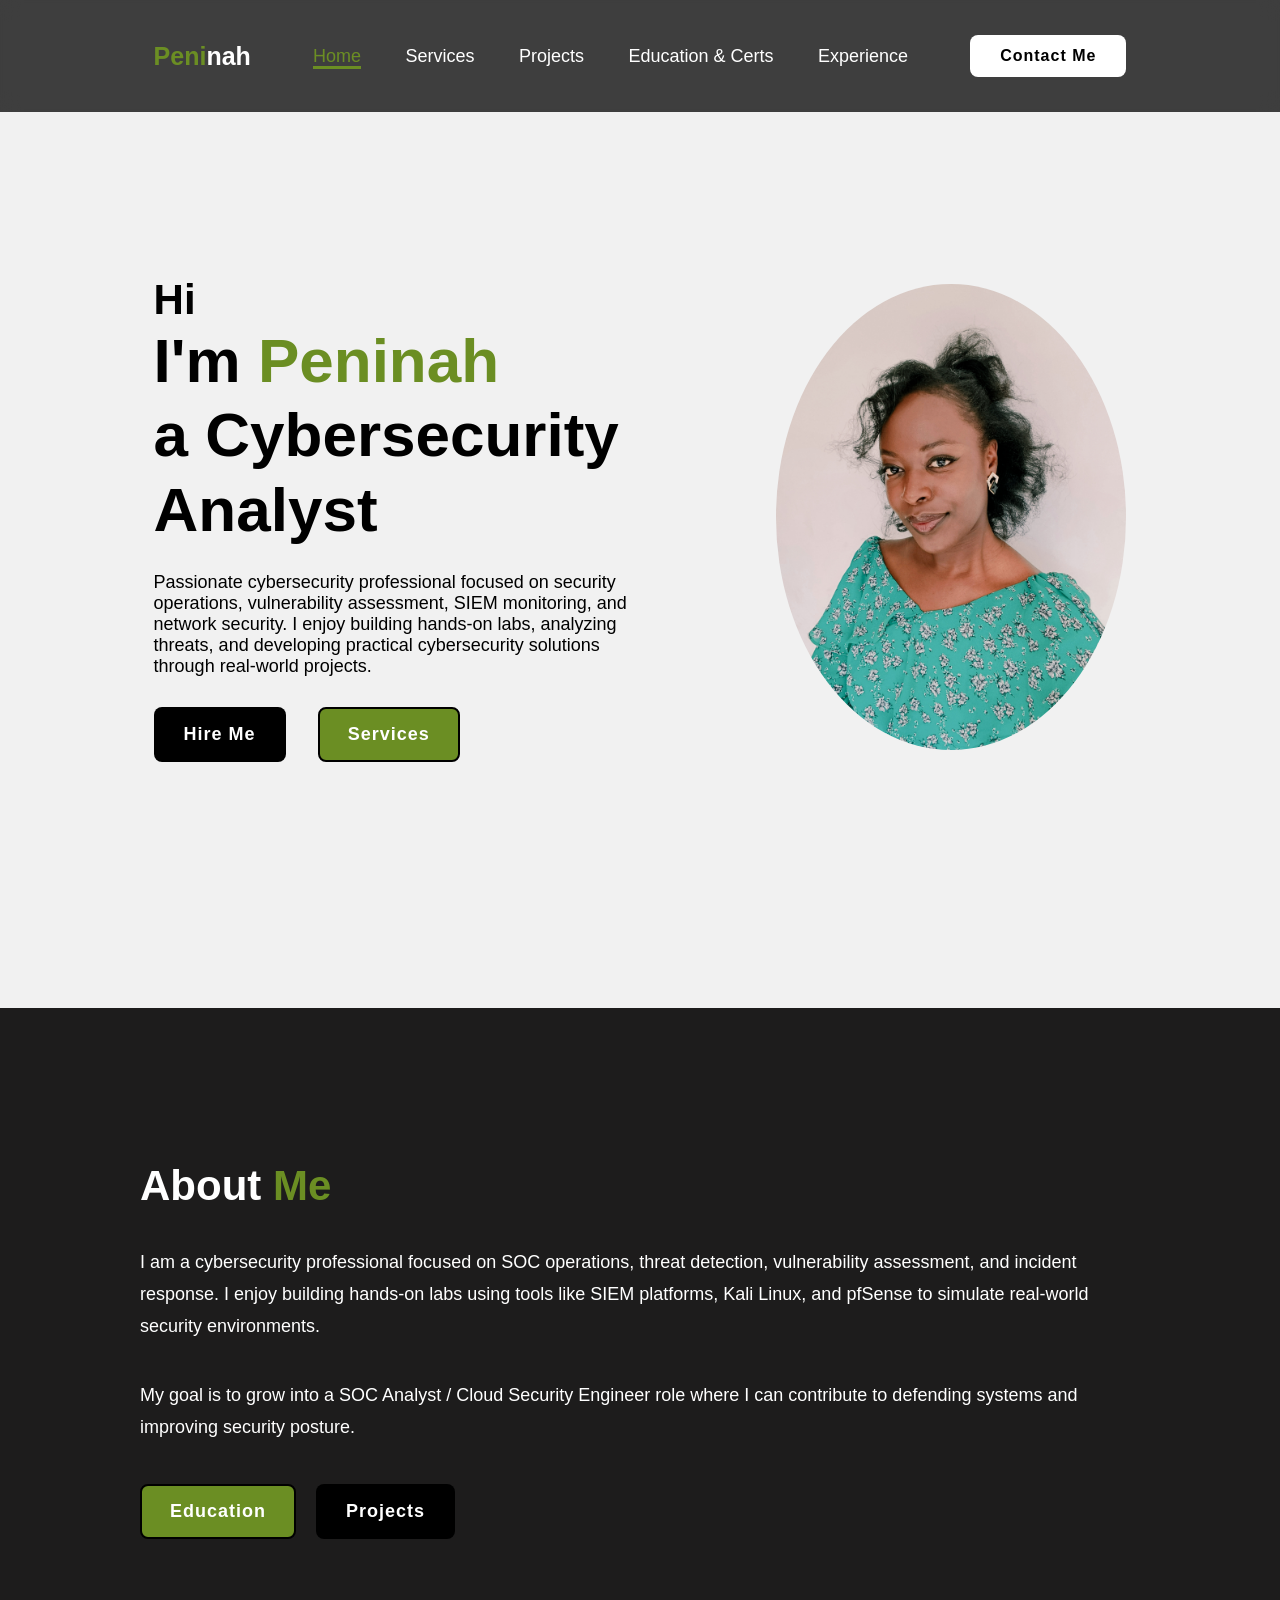
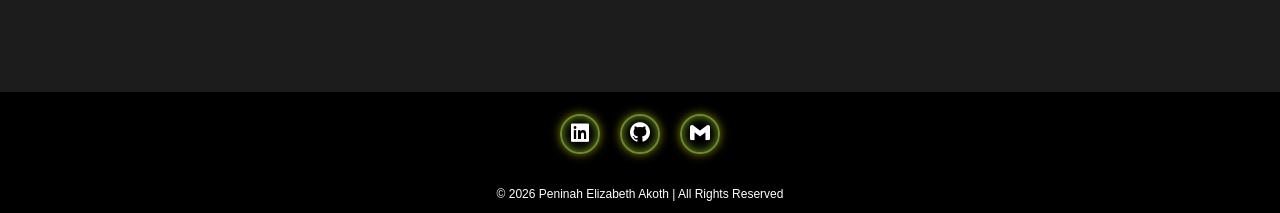
==== index.html @ 511bca46 "initial portfolio upload" ====
<!DOCTYPE html>
<html lang="en">

<head>
    <meta charset="UTF-8">
    <meta name="viewport" content="width=device-width, initial-scale=1.0">
    <title>Peninah's Portfolio</title>
    <link rel="stylesheet" href="style.css">
    <link href='https://unpkg.com/boxicons@2.1.4/css/boxicons.min.css' rel='stylesheet'>
</head>

<body>
    <header class="header">
        <a href="index.html" class="logo"><span>Peni</span>nah</a>

        <nav class="navbar">
            <a href="index.html" class="active">Home</a>
            <a href="services.html">Services</a>
            <a href="projects.html">Projects</a>
            <a href="education.html">Education & Certs</a>
            <a href="experience.html">Experience</a>
        </nav>

        <a href="contact.html" class="contact">Contact Me</a>
    </header>

    <section class="home">
        <div class="home-content">
            <h3>Hi</h3>

            <h1>I'm <span>Peninah<br></span>a Cybersecurity Analyst</h1>

            <p>Passionate cybersecurity professional focused on security operations, vulnerability assessment, SIEM
                monitoring, and network security. I enjoy building hands-on labs, analyzing threats, and developing
                practical cybersecurity solutions through real-world projects.</p>

            <div class="btn-box">
                <a href="contact.html" class="btn-1">Hire Me</a>
                <a href="services.html" class="btn-2">Services</a>
            </div>
        </div>
        <div class="img-box">
            <img src="image.jpg" alt="">
        </div>
    </section>

    <section class="about">

        <div class="about-content">
            <h2 class="heading">About <span>Me</span></h2>

            <p>
                I am a cybersecurity professional focused on SOC operations, threat detection,
                vulnerability assessment, and incident response. I enjoy building hands-on labs
                using tools like SIEM platforms, Kali Linux, and pfSense to simulate real-world
                security environments.
            </p>

            <p>
                My goal is to grow into a SOC Analyst / Cloud Security Engineer role where I can
                contribute to defending systems and improving security posture.
            </p>

            <div class="about-buttons">
                <a href="education.html" class="btn-2">Education</a>
                <a href="projects.html" class="btn-1">Projects</a>
            </div>
        </div>

    </section>

    </section>
    </section>

    <footer class="footer">
        <div class="social">
            <a href="https://www.linkedin.com/in/elizabeth-p-a-onyango/"><i class='bx bxl-linkedin-square'></i></a>
            <a href="https://github.com/ninahonyango"><i class='bx bxl-github'></i></a>
            <a href="https://mail.google.com/mail/?view=cm&fs=1&to=peninahelizabeth98@gmail.com" target="_blank">
                <i class='bx bxl-gmail'></i>
            </a>
        </div>

        <p class="copyright">&copy; 2026 Peninah Elizabeth Akoth | All Rights Reserved</p>

    </footer>

</body>

</html>
---- style.css ----
* {
    margin: 0;
    padding: 0;
    box-sizing: border-box;
    font-family: 'Poppins', sans-serif;
    text-decoration: none;
    list-style: none;
}

.header {
    position: fixed;
    top: 0;
    left: 0;
    width: 100%;
    padding: 35px 12%;
    background: rgba(0, 0, 0, 0.747);
    backdrop-filter: blur(10px);
    display: flex;
    justify-content: space-between;
    align-items: center;
    z-index: 100;
}

.logo {
    font-size: 25px;
    color: white;
    font-weight: 600;
    transition: 0.3s ease;
}

.logo:hover {
    color: olivedrab;
    text-shadow: 0 0 25px olivedrab,
        0 0 50px olivedrab;
    transform: scale(1.1);
}

span {
    color: olivedrab;
}

.navbar a {
    font-size: 18px;
    color: white;
    font-weight: 500;
    margin: 0 20px;
    border-bottom: 3px solid transparent;
    transition: 0.3s ease;
}

.navbar a:hover,
.navbar a.active {
    color: olivedrab;
    border-bottom: 3px solid olivedrab;
}

.contact {
    padding: 10px 28px;
    background-color: white;
    color: black;
    border: 2px solid transparent;
    border-radius: 8px;
    font-size: 16px;
    letter-spacing: 1px;
    font-weight: 600;
    transition: 0.3s ease;
}

.contact:hover {
    background-color: olivedrab;
    box-shadow: 0 0 25px olivedrab;
    color: white;
}

.home {
    width: 100%;
    min-height: 112vh;
    background: rgb(241, 241, 241);
    display: flex;
    align-items: center;
    gap: 7em;
    padding: 30px 12% 0;
}

.home-content {
    max-width: 800px;
}

.home-content h3 {
    font-size: 42px;
}

.home-content h1 {
    font-size: 62px;
    line-height: 1.2;
}

.home-content p {
    font-size: 18px;
    margin: 25px 0 30px;
}

.btn-box {
    width: 345px;
    display: flex;
    gap: 2em;
}

.btn-1 {
    padding: 15px 28px;
    background-color: black;
    color: white;
    border: 2px solid transparent;
    border-radius: 8px;
    font-size: 18px;
    letter-spacing: 1px;
    font-weight: 600;
    transition: 0.3s ease;
    cursor: pointer;
}

.btn-1:hover {
    background-color: white;
    color: black;
    border: 2px solid black;
}

.btn-2 {
    padding: 15px 28px;
    background-color: olivedrab;
    color: white;
    border: 2px solid black;
    border-radius: 8px;
    font-size: 18px;
    letter-spacing: 1px;
    font-weight: 600;
    transition: 0.3s ease;
    cursor: pointer;
}

.btn-2:hover {
    background-color: white;
    color: olivedrab;
}

.img-box img {
    border-radius: 60%;
    width: 350px;
}

::-webkit-scrollbar {
    width: 15px;
}

::-webkit-scrollbar-thumb {
    background-color: olivedrab;
}

::-webkit-scrollbar-track {
    background-color: rgba(0, 0, 0, 0.6);
    width: 50px;
}

.about {
    display: flex;
    justify-content: center;
    align-items: center;
    padding: 12% 8%;
    gap: 10em;
    background-color: #1d1c1c;
}

.about-img img {
    position: relative;
    width: 350px;
    box-shadow: 0 0 10px rgb(104, 145, 23),
        0 0 25px rgb(104, 145, 23);
    border-radius: 60%;
}

.about-content h2 {
    text-align: left;
    color: white;
    font-size: 42px;
}

.about-content p {
    color: white;
    font-size: 20px;
    margin: 2em 0 3em;
}

.contact-form h2 {
    text-align: center;
    margin-top: 3.2em;
    margin-bottom: .5em;
    font-size: 36px;
}

.contact-form form {
    max-width: 50em;
    margin: 1rem auto;
    text-align: center;
    margin-bottom: 3em;
}

.contact-form form .input-box {
    display: flex;
    justify-content: center;
    flex-wrap: wrap;
}

.contact-form form .input-box input,
.contact-form form textarea {
    width: 100%;
    padding: .9em;
    font-size: 16px;
    color: black;
    background: rgb(241, 241, 241);
    border-radius: .8rem;
    margin: .5rem 0;
    resize: none;
}

.about-content {
    max-width: 1000px;
    margin: auto;
}

.about-content h2 {
    font-size: 42px;
    margin-bottom: 10px;
}

.about-content h3 {
    font-size: 28px;
    margin-bottom: 20px;
}

.about-content p {
    font-size: 18px;
    line-height: 1.8;
    margin-bottom: 20px;
}

.about-info {
    display: grid;
    grid-template-columns: repeat(auto-fit, minmax(250px, 1fr));
    gap: 20px;
    margin-top: 40px;
}

.info-box {
    background: #111;
    padding: 25px;
    border-radius: 15px;
    border: 1px solid #222;
    transition: 0.3s ease;
}

.info-box p {
    font-size: 16px;
    margin: 0;
}

.about-buttons {
    margin-top: 40px;
    display: flex;
    gap: 20px;
    flex-wrap: wrap;
}

.footer {
    position: relative;
    bottom: 0;
    width: 100%;
    padding: 7px 0;
    background-color: black;
}

.footer .social {
    text-align: center;
    padding-bottom: 25px;
    padding-top: 15px;
    color: white;
}

.footer .social a {
    font-size: 24px;
    color: white;
    border: 2px solid olivedrab;
    width: 40px;
    height: 40px;
    line-height: 38px;
    display: inline-block;
    text-align: center;
    border-radius: 50%;
    margin: 0 8px;
    box-shadow: inset 0 0 10px olivedrab, 0 0 10px olive;
    transition: 0.3s ease;
}

.footer .social a:hover {
    transform: scale(1.2)translateY(-10px);
    color: olivedrab;
    border: 2px solid olivedrab;
}

.footer .copyright {
    margin-top: 8px;
    text-align: center;
    font-size: 12px;
    color: white;
    padding-bottom: 5px;
}

.services-page {
    min-height: 100vh;
    padding: 140px 12% 50px;
    background: rgb(241, 241, 241);
}

.services-content h1 {
    font-size: 50px;
    margin-bottom: 40px;
}

.service-box {
    background: white;
    padding: 30px;
    border-radius: 15px;
    margin-bottom: 25px;
    box-shadow: 0 0 15px rgba(0, 0, 0, 0.1);
    transition: 0.3s ease;
}

.service-box:hover {
    transform: translateY(-5px);
}

.service-box h3 {
    color: olivedrab;
    margin-bottom: 15px;
    font-size: 28px;
}

.service-box p {
    font-size: 18px;
    line-height: 1.6;
}

.projects-page {
    min-height: 100vh;
    padding: 140px 12% 60px;
    background: rgb(241, 241, 241);
}

.projects-title {
    text-align: center;
    font-size: 55px;
    margin-bottom: 60px;
}

.projects-container {
    display: grid;
    grid-template-columns: repeat(auto-fit, minmax(320px, 1fr));
    gap: 30px;
}

.project-card {
    background: white;
    padding: 30px;
    border-radius: 20px;
    box-shadow: 0 0 15px rgba(0, 0, 0, 0.1);
    transition: 0.3s ease;
}

.project-card:hover {
    transform: translateY(-10px);
}

.project-card h2 {
    font-size: 28px;
    margin-bottom: 20px;
    color: olivedrab;
}

.project-card p {
    font-size: 17px;
    line-height: 1.6;
    margin-bottom: 25px;
}

.experience-page {
    min-height: 100vh;
    padding: 140px 12% 60px;
    background: #faf9f9;
    color: white;
}

.experience-title {
    text-align: center;
    font-size: 55px;
    margin-bottom: 60px;
}

.timeline {
    position: relative;
    max-width: 1000px;
    margin: auto;
}

.timeline::before {
    content: '';
    position: absolute;
    width: 4px;
    background: olivedrab;
    top: 0;
    bottom: 0;
    left: 50%;
    margin-left: -2px;
}

.timeline-item {
    padding: 20px 40px;
    position: relative;
    width: 50%;
}

.timeline-item:nth-child(odd) {
    left: 0;
}

.timeline-item:nth-child(even) {
    left: 50%;
}

.timeline-content {
    background: rgb(22, 21, 21);
    padding: 25px;
    border-radius: 15px;
    box-shadow: 0 0 15px rgba(128, 128, 0, 0.4);
}

.timeline-content h2 {
    color: olivedrab;
    margin-bottom: 10px;
}

.timeline-content h3 {
    margin-bottom: 15px;
    font-size: 18px;
}

.timeline-content p,
.timeline-content ul li {
    line-height: 1.7;
    font-size: 16px;
}

.timeline-content ul {
    margin-top: 10px;
    padding-left: 20px;
}

.certifications-page {
    min-height: 100vh;
    padding: 140px 12% 60px;
    background: rgb(241, 241, 241);
}

.certifications-title {
    text-align: center;
    font-size: 55px;
    margin-bottom: 60px;
}

.certifications-container {
    display: grid;
    grid-template-columns: repeat(auto-fit, minmax(300px, 1fr));
    gap: 30px;
}

.cert-card {
    background: white;
    padding: 35px;
    border-radius: 20px;
    text-align: center;
    transition: 0.3s ease;
    box-shadow: 0 0 15px rgba(0, 0, 0, 0.1);
}

.cert-card:hover {
    transform: translateY(-10px);
}

.cert-card i {
    font-size: 60px;
    color: olivedrab;
    margin-bottom: 20px;
}

.cert-card h2 {
    margin-bottom: 20px;
    font-size: 28px;
}

.cert-card p {
    font-size: 17px;
    line-height: 1.6;
}

.education-page {
    min-height: 100vh;
    padding: 140px 12% 60px;
    background: black;
    color: white;
}

.education-title {
    text-align: center;
    font-size: 55px;
    margin-bottom: 60px;
}

.education-container {
    display: flex;
    flex-direction: column;
    gap: 30px;
    max-width: 900px;
    margin: auto;
}

.edu-card {
    background: rgb(30, 30, 30);
    padding: 30px;
    border-radius: 15px;
    box-shadow: 0 0 15px rgba(128, 128, 0, 0.3);
    transition: 0.3s ease;
}

.edu-card:hover {
    transform: translateY(-5px);
}

.edu-card h2 {
    color: olivedrab;
    margin-bottom: 10px;
}

.edu-card h3 {
    margin-bottom: 5px;
    font-size: 18px;
}

.edu-card span {
    display: block;
    margin-bottom: 15px;
    font-size: 14px;
    opacity: 0.8;
}

.edu-card p {
    line-height: 1.6;
    font-size: 16px;
}

.credentials-page {
    min-height: 100vh;
    padding: 140px 12% 60px;
    background: rgb(241, 241, 241);
}

.credentials-title {
    text-align: center;
    font-size: 55px;
    margin-bottom: 60px;
}

.credentials-container {
    display: grid;
    grid-template-columns: repeat(auto-fit, minmax(400px, 1fr));
    gap: 30px;
}

.credential-card {
    background: white;
    padding: 35px;
    border-radius: 20px;
    box-shadow: 0 0 15px rgba(0, 0, 0, 0.1);
    transition: 0.3s ease;
}

.credential-card:hover {
    transform: translateY(-8px);
}

.credential-card i {
    font-size: 60px;
    color: olivedrab;
    margin-bottom: 20px;
}

.credential-card h2 {
    font-size: 32px;
    margin-bottom: 30px;
}

.credential-item {
    margin-bottom: 30px;
}

.credential-item h3 {
    font-size: 22px;
    margin-bottom: 8px;
    color: olivedrab;
}

.credential-item p {
    font-size: 17px;
    margin-bottom: 5px;
}

.credential-item span {
    font-size: 14px;
    color: gray;
}

.verify-btn {
    display: inline-block;
    margin-top: 15px;
    padding: 10px 20px;
    background: black;
    color: white;
    border-radius: 8px;
    transition: 0.3s ease;
}

.verify-btn:hover {
    background: olivedrab;
}

@media(max-width: 768px) {

    .header {
        padding: 20px 5%;
        flex-direction: column;
        gap: 15px;
    }

    .navbar {
        display: flex;
        flex-wrap: wrap;
        justify-content: center;
    }

    .navbar a {
        margin: 10px;
        font-size: 16px;
    }

    .home {
        flex-direction: column-reverse;
        text-align: center;
        gap: 3em;
        padding: 140px 5% 50px;
    }

    .home-content h1 {
        font-size: 42px;
    }

    .home-content h3 {
        font-size: 28px;
    }

    .home-content p {
        font-size: 16px;
    }

    .btn-box {
        width: 100%;
        justify-content: center;
        flex-wrap: wrap;
    }

    .img-box img {
        width: 250px;
    }

    .about {
        padding: 80px 5%;
        text-align: center;
    }

    .about-content h2 {
        font-size: 36px;
    }

    .about-content p {
        font-size: 16px;
    }

    .about-buttons {
        justify-content: center;
        flex-wrap: wrap;
    }

    .timeline::before {
        left: 20px;
    }

    .timeline-item {
        width: 100%;
        padding-left: 60px;
        padding-right: 20px;
    }

    .timeline-item:nth-child(even) {
        left: 0;
    }

    .projects-container,
    .certifications-container,
    .credentials-container {
        grid-template-columns: 1fr;
    }

    .contact-form form {
        width: 100%;
    }

    .footer {
        text-align: center;
    }
}
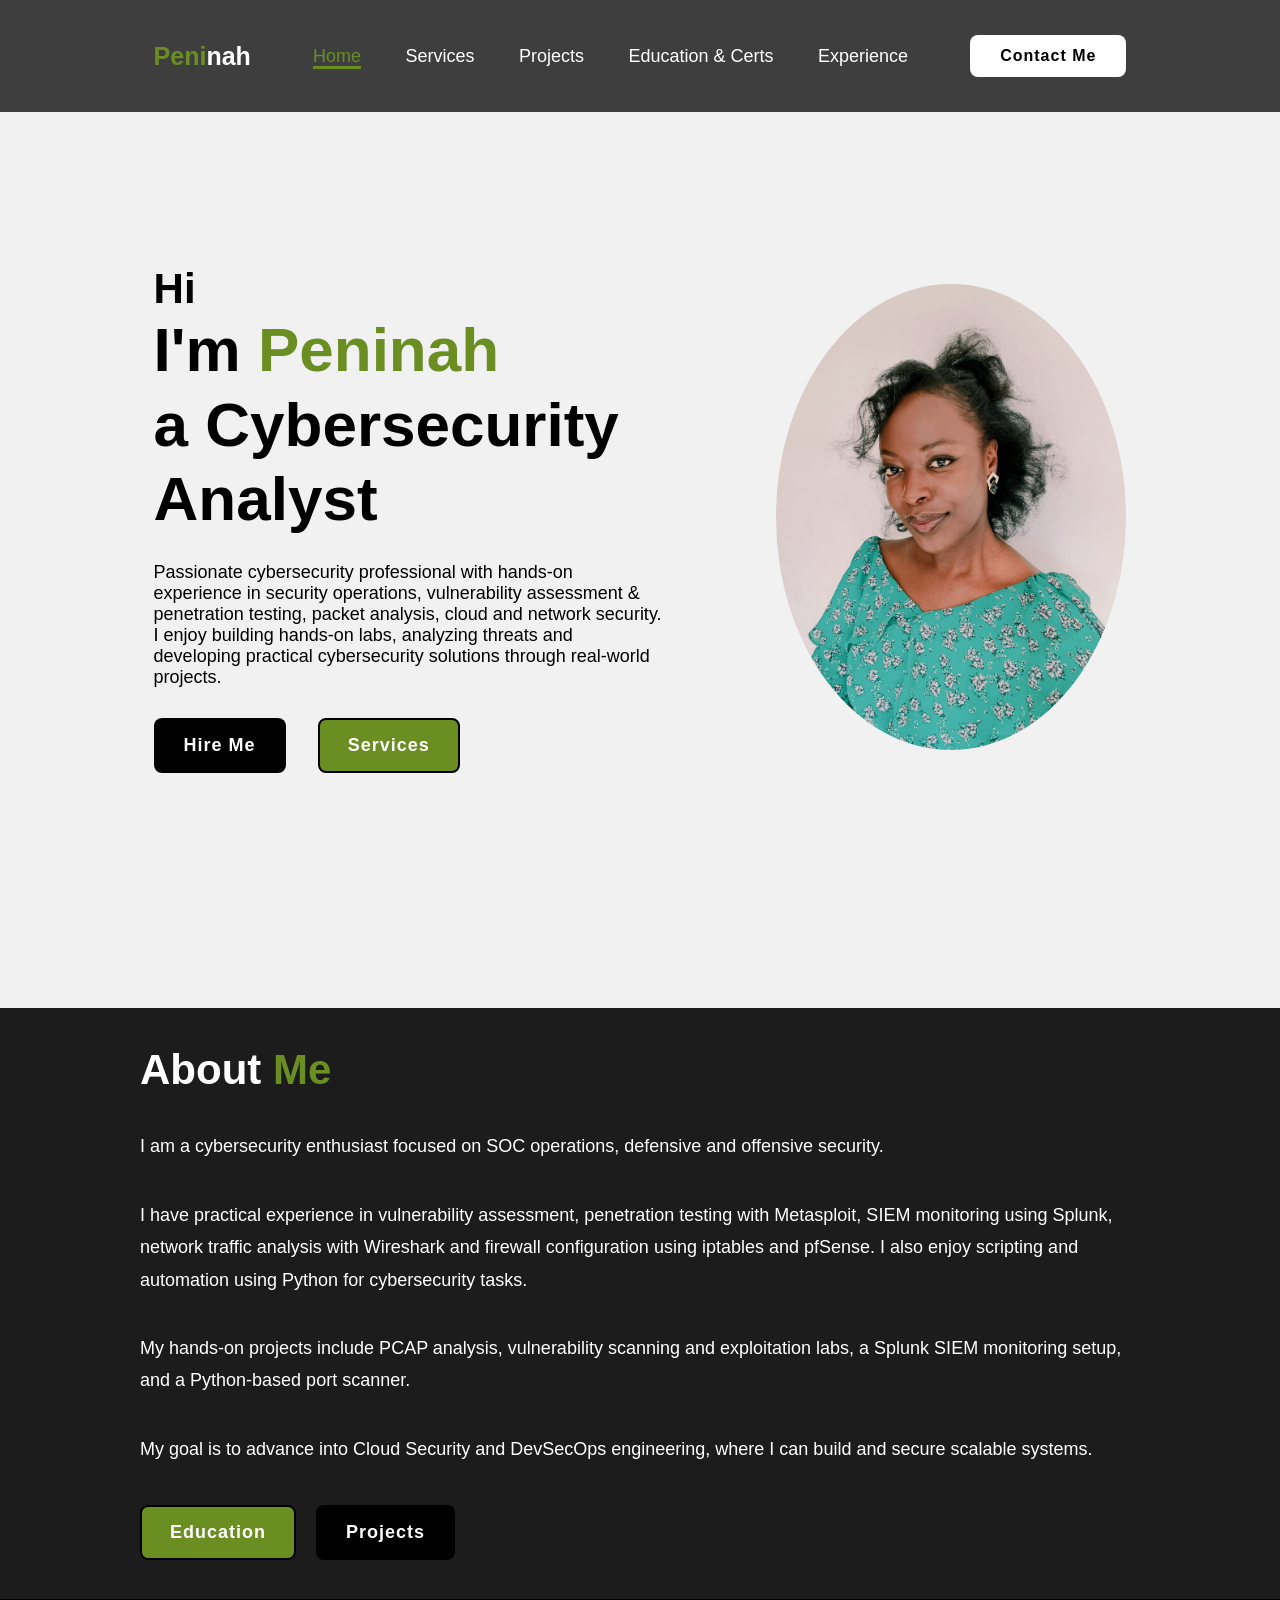
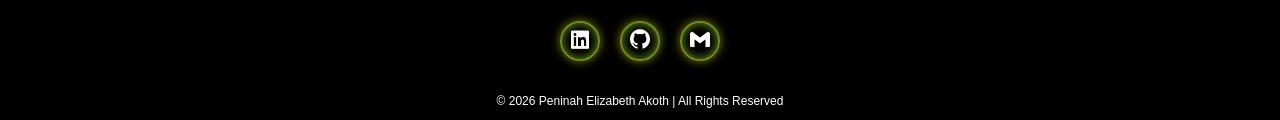
==== commit 39aebd59: "modified all pages" ====
--- a/index.html
+++ b/index.html
@@ -4,7 +4,7 @@
 <head>
     <meta charset="UTF-8">
     <meta name="viewport" content="width=device-width, initial-scale=1.0">
-    <title>Peninah's Portfolio</title>
+    <title>Peninah | Portfolio</title>
     <link rel="stylesheet" href="style.css">
     <link href='https://unpkg.com/boxicons@2.1.4/css/boxicons.min.css' rel='stylesheet'>
 </head>
@@ -30,9 +30,10 @@
 
             <h1>I'm <span>Peninah<br></span>a Cybersecurity Analyst</h1>
 
-            <p>Passionate cybersecurity professional focused on security operations, vulnerability assessment, SIEM
-                monitoring, and network security. I enjoy building hands-on labs, analyzing threats, and developing
-                practical cybersecurity solutions through real-world projects.</p>
+            <p>Passionate cybersecurity professional with hands-on experience in security operations, vulnerability
+                assessment & penetration testing, packet analysis, cloud and network security. I enjoy building hands-on
+                labs,
+                analyzing threats and developing practical cybersecurity solutions through real-world projects.</p>
 
             <div class="btn-box">
                 <a href="contact.html" class="btn-1">Hire Me</a>
@@ -50,15 +51,24 @@
             <h2 class="heading">About <span>Me</span></h2>
 
             <p>
-                I am a cybersecurity professional focused on SOC operations, threat detection,
-                vulnerability assessment, and incident response. I enjoy building hands-on labs
-                using tools like SIEM platforms, Kali Linux, and pfSense to simulate real-world
-                security environments.
+                I am a cybersecurity enthusiast focused on SOC operations, defensive and offensive security.
             </p>
 
             <p>
-                My goal is to grow into a SOC Analyst / Cloud Security Engineer role where I can
-                contribute to defending systems and improving security posture.
+                I have practical experience in vulnerability assessment, penetration testing with Metasploit, SIEM
+                monitoring using Splunk,
+                network traffic analysis with Wireshark and firewall configuration using iptables and pfSense.
+                I also enjoy scripting and automation using Python for cybersecurity tasks.
+            </p>
+
+            <p>
+                My hands-on projects include PCAP analysis, vulnerability scanning and exploitation labs, a Splunk SIEM
+                monitoring setup, and a Python-based port scanner.
+            </p>
+
+            <p>
+                My goal is to advance into Cloud Security and DevSecOps engineering, where I can build and secure
+                scalable systems.
             </p>
 
             <div class="about-buttons">
@@ -67,9 +77,6 @@
             </div>
         </div>
 
-    </section>
-
-    </section>
     </section>
 
     <footer class="footer">
--- a/style.css
+++ b/style.css
@@ -165,17 +165,9 @@
     display: flex;
     justify-content: center;
     align-items: center;
-    padding: 12% 8%;
+    padding: 3% 8%;
     gap: 10em;
     background-color: #1d1c1c;
-}
-
-.about-img img {
-    position: relative;
-    width: 350px;
-    box-shadow: 0 0 10px rgb(104, 145, 23),
-        0 0 25px rgb(104, 145, 23);
-    border-radius: 60%;
 }
 
 .about-content h2 {
@@ -222,6 +214,12 @@
     resize: none;
 }
 
+.contact.active {
+    background-color: olivedrab;
+    color: white;
+    box-shadow: 0 0 25px olivedrab;
+}
+
 .about-content {
     max-width: 1000px;
     margin: auto;
@@ -394,8 +392,8 @@
 .experience-page {
     min-height: 100vh;
     padding: 140px 12% 60px;
-    background: #faf9f9;
-    color: white;
+    background: white;
+    color: black;
 }
 
 .experience-title {
@@ -436,7 +434,7 @@
 }
 
 .timeline-content {
-    background: rgb(22, 21, 21);
+    background: rgb(226, 225, 225);
     padding: 25px;
     border-radius: 15px;
     box-shadow: 0 0 15px rgba(128, 128, 0, 0.4);
@@ -733,4 +731,29 @@
     .footer {
         text-align: center;
     }
+}
+
+@media(max-width: 768px) {
+
+    .header {
+        flex-direction: column;
+        padding: 20px 5%;
+        gap: 15px;
+    }
+
+    .navbar {
+        display: flex;
+        flex-wrap: wrap;
+        justify-content: center;
+        gap: 10px;
+    }
+
+    .navbar a {
+        margin: 0;
+        font-size: 16px;
+    }
+
+    .contact {
+        margin-top: 10px;
+    }
 }
